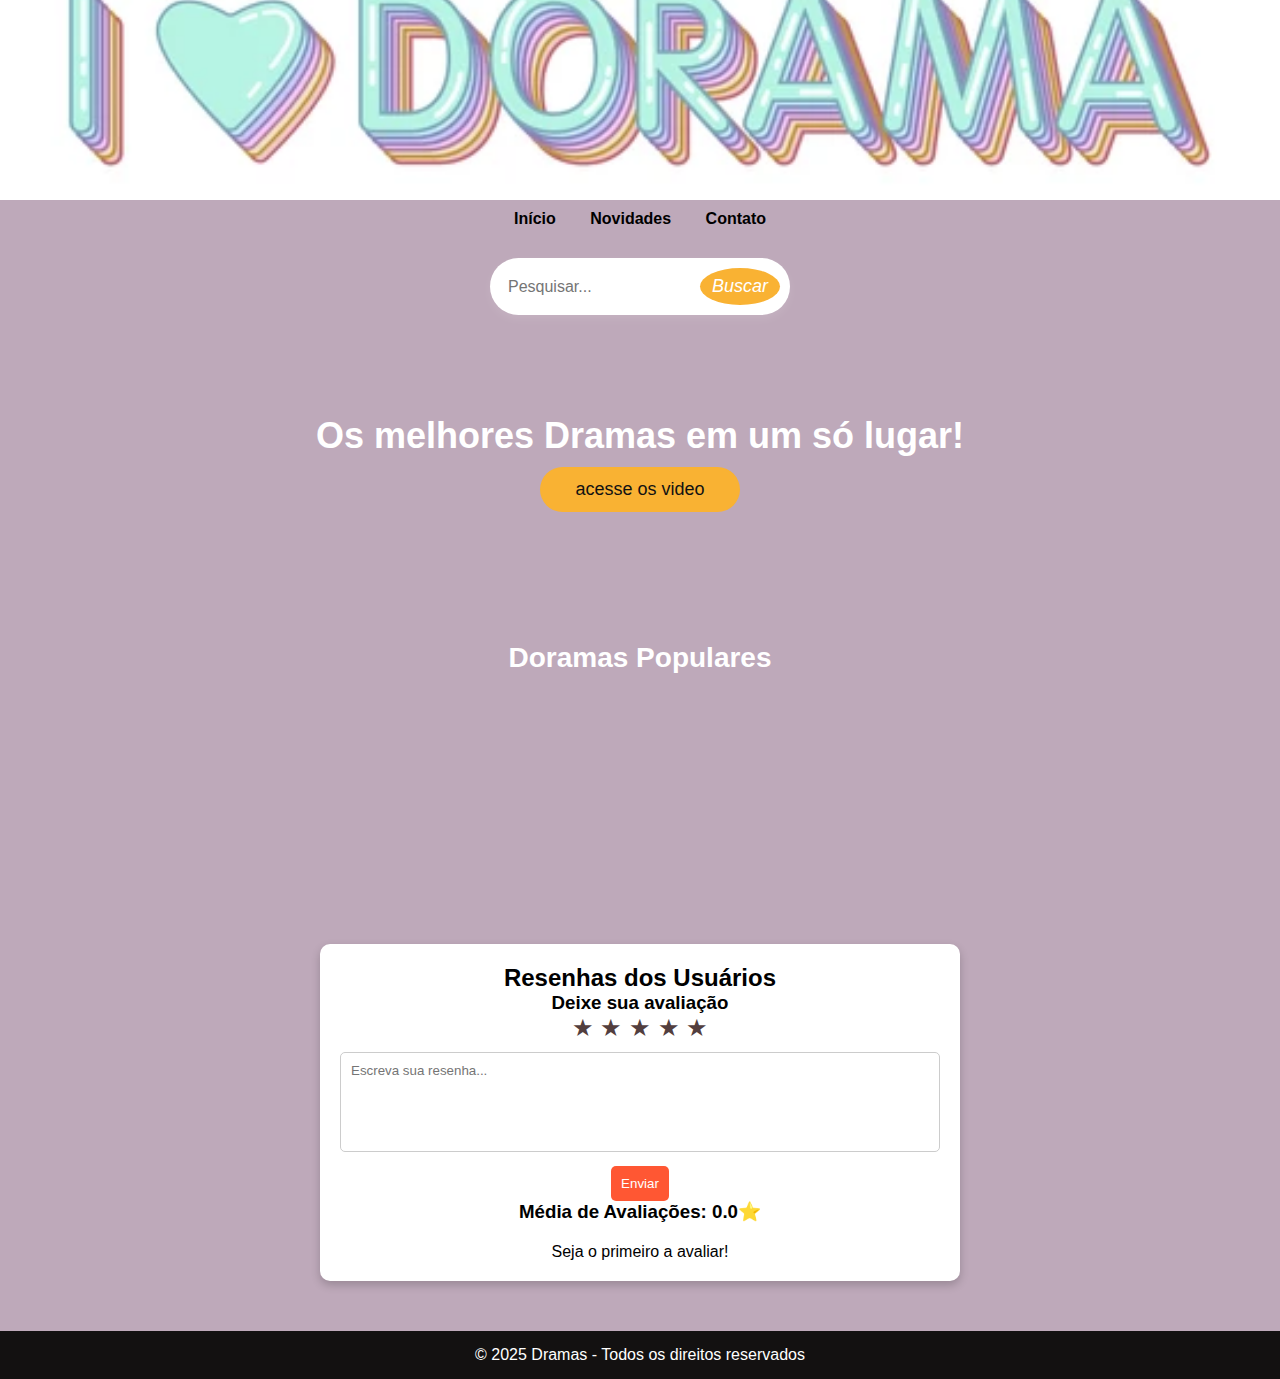
==== adm.html @ 80348014 "add files" ====
<!DOCTYPE html>
<html lang="pt-br">
<head>
    <meta charset="UTF-8">
    <meta name="viewport" content="width=device-width, initial-scale=1.0">
    <title>Painel do Administrador</title>
    <link rel="stylesheet" href="adm.css">
</head>
<body onload="checkAdmin()">

    <div class="container">
        <h2>Painel do Administrador</h2>
        <button onclick="logout()">Sair</button>

        <h3>Cadastrar Novo Usuário</h3>
        <input type="text" id="new-name" placeholder="Nome">
        <input type="email" id="new-email" placeholder="Email">
        <input type="password" id="new-password" placeholder="Senha">
        <button onclick="registerUser()">Cadastrar</button>

        <h3>Lista de Usuários</h3>
        <table>
            <thead>
                <tr>
                    <th>Nome</th>
                    <th>Email</th>
                    <th>Ações</th>
                </tr>
            </thead>
            <tbody id="user-list"></tbody>
        </table>
    </div>

    <script src="adm.js"></script>

</body>
</html>
---- adm.css ----
body {
    font-family: Arial, sans-serif;
    display: flex;
    justify-content: center;
    align-items: center;
    height: 100vh;
    background-color: #f5f5f5;
}

.container {
    background: white;
    padding: 20px;
    border-radius: 10px;
    box-shadow: 0px 0px 10px rgba(0, 0, 0, 0.1);
    text-align: center;
    width: 400px;
}

input {
    width: 100%;
    padding: 10px;
    margin: 10px 5px;
    border: 1px solid #ccc;
    border-radius: 5px;
}

button {
    width: 100%;
    padding: 10px;
    background: #007BFF;
    color: white;
    border: none;
    cursor: pointer;
    border-radius: 5px;
    margin-top: 10px;
}

button:hover {
    background: #0056b3;
}

table {
    width: 100%;
    border-collapse: collapse;
    margin-top: 10px;
}

th, td {
    border: 1px solid #ddd;
    padding: 8px;
    text-align: center;
}

th {
    background-color: #007BFF;
    color: white;
}

.delete-btn {
    background: red;
    cursor: pointer;
}
/* Responsividade */
@media (max-width: 768px) {
    h1 {
        font-size: 2.5rem;
    }

    nav ul {
        padding: 15px;
    }

    nav ul li {
        margin: 0 10px;
    }

    .video-section {
        flex-direction: column;
    }

    .video-item {
        max-width: 90%;
        margin: 0 auto;
    }

    .search-bar {
        max-width: 100%;
    }
}
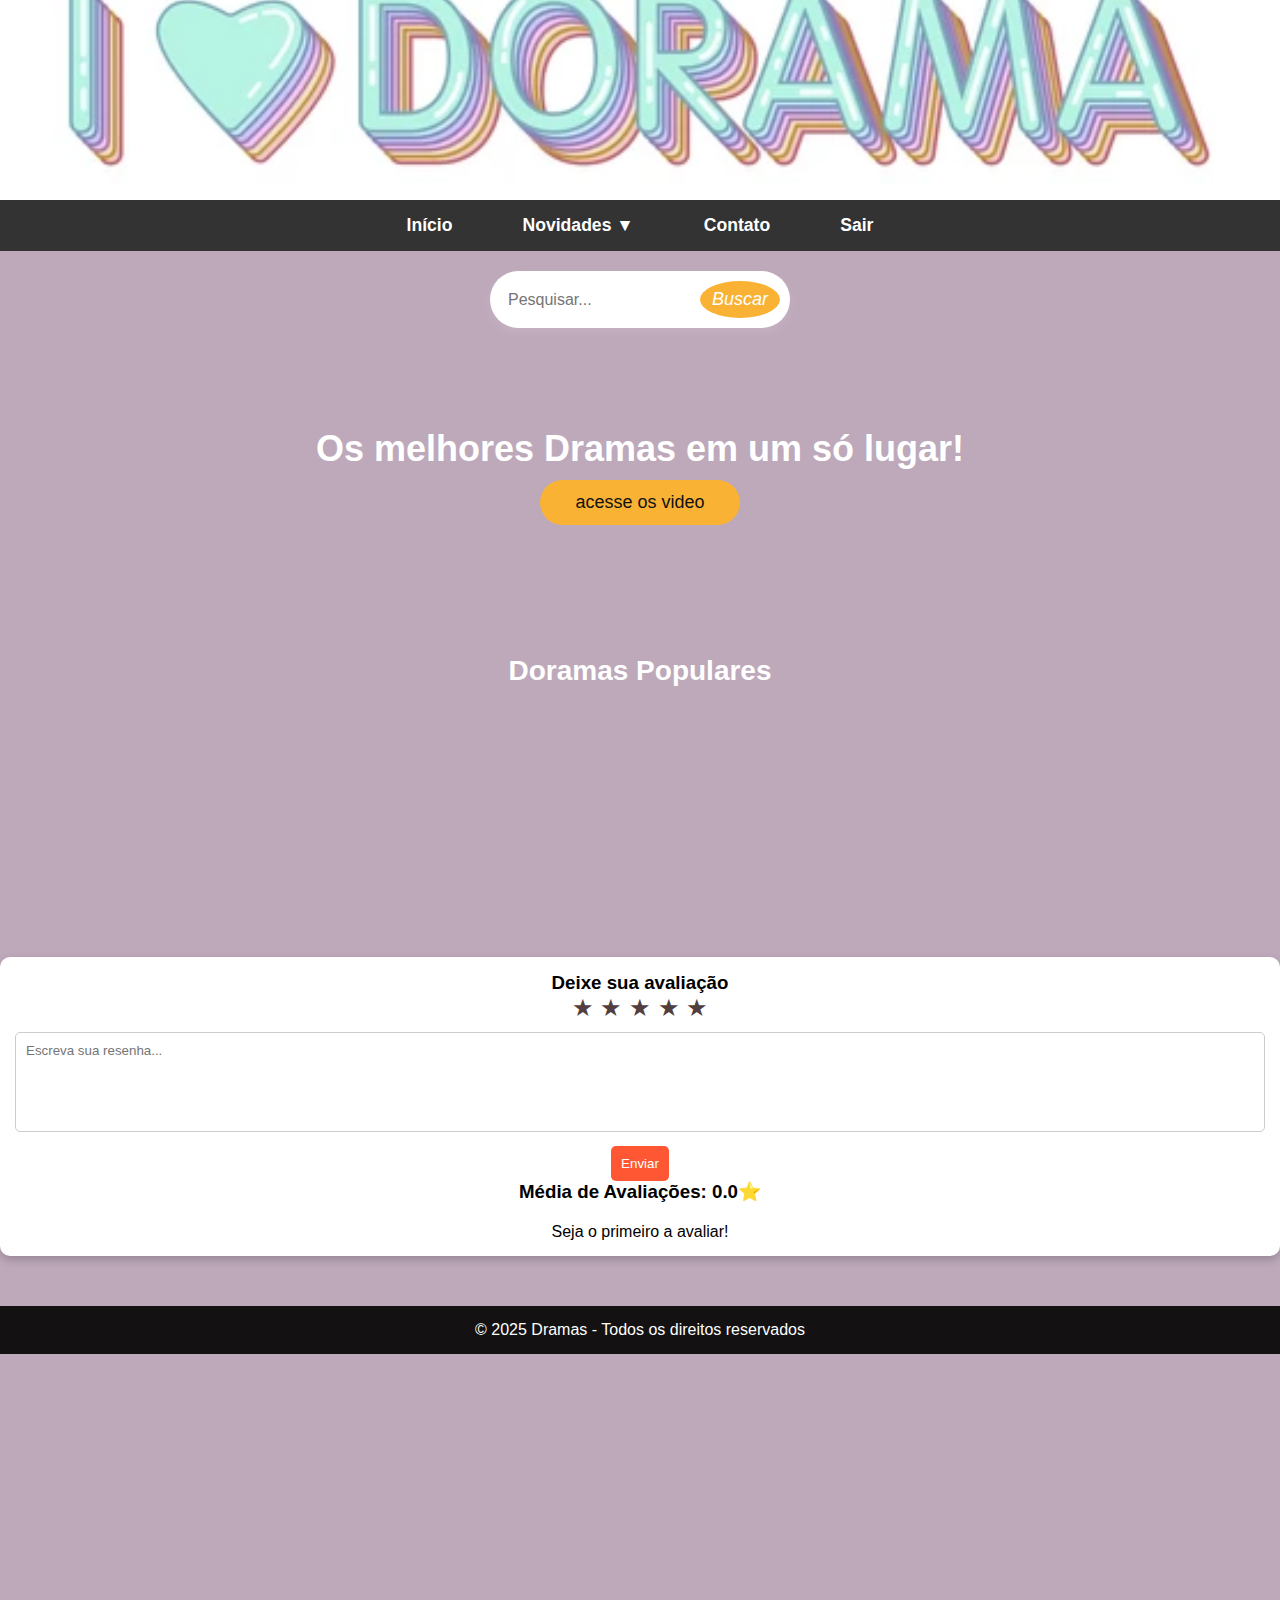
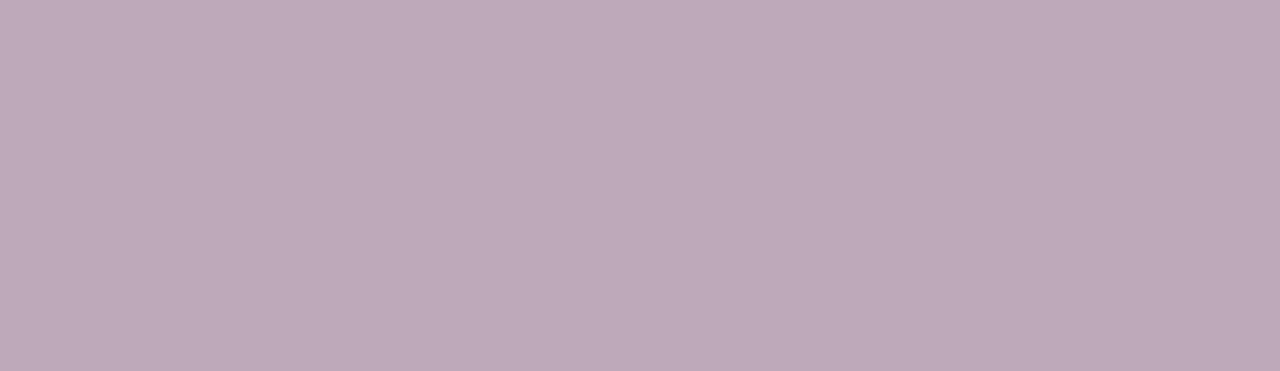
==== commit 7f4f5af7: "add files" ====
--- a/adm.html
+++ b/adm.html
@@ -30,7 +30,7 @@
             <tbody id="user-list"></tbody>
         </table>
     </div>
-
+    
     <script src="adm.js"></script>
 
 </body>
